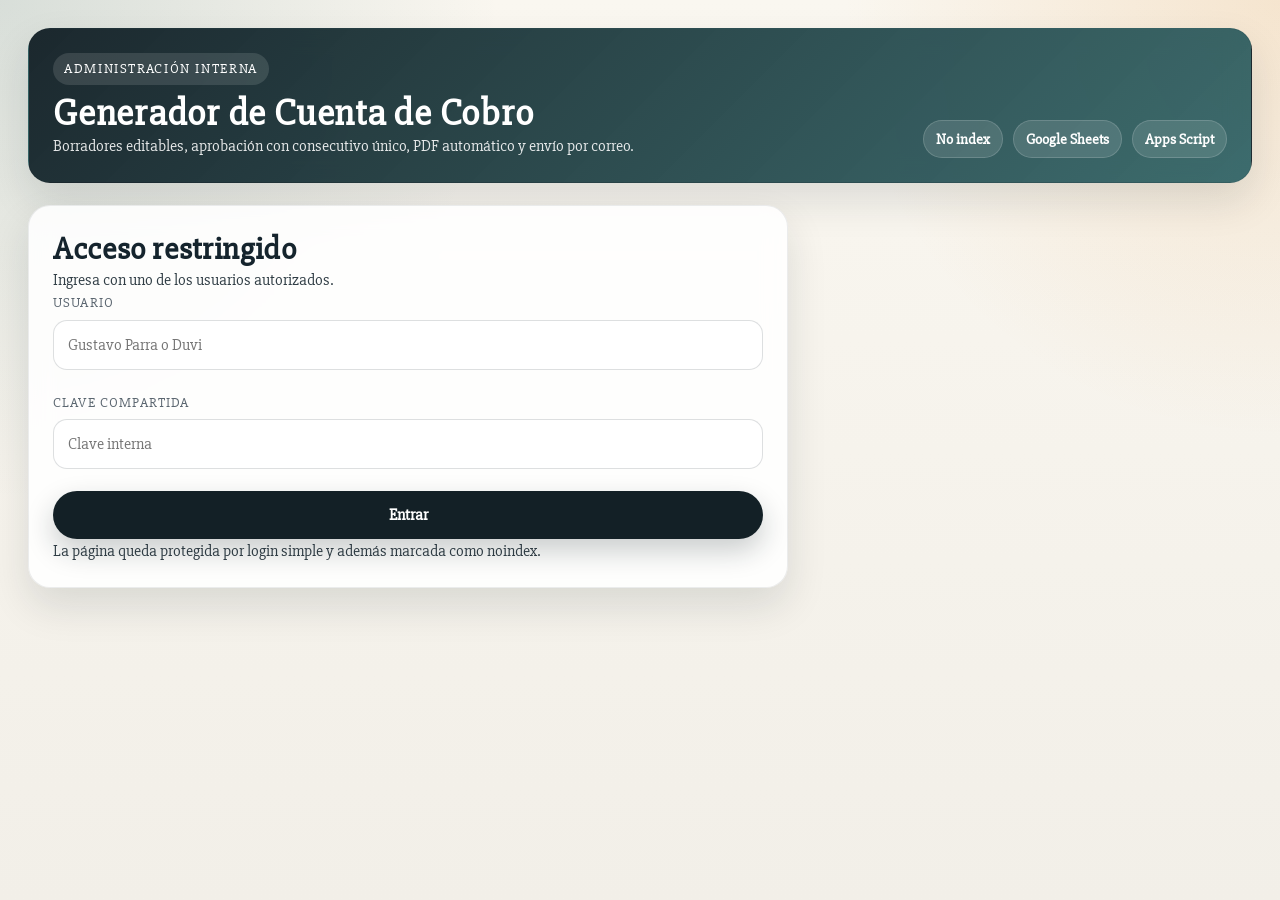
==== cuenta-de-cobro.html @ 420355d1 "Add files via upload Adding Cuenta de Cobro development (Copilot Studio)" ====
<!DOCTYPE html>
<html lang="es">
<head>
	<meta charset="utf-8">
	<meta name="viewport" content="width=device-width, initial-scale=1">
	<meta name="robots" content="noindex, nofollow">
	<meta name="author" content="GAPT Servicios">
	<title>Cuenta de Cobro Interna | GAPT Servicios</title>
	<link rel="stylesheet" href="CSS/bootstrap/css/bootstrap.min.css">
	<link rel="stylesheet" href="CSS/cuenta-de-cobro.css">
</head>
<body class="gapt-admin-body">
	<main class="admin-shell">
		<section class="admin-hero card-panel">
			<div class="hero-copy">
				<span class="eyebrow">Administración interna</span>
				<h1>Generador de Cuenta de Cobro</h1>
				<p>
					Borradores editables, aprobación con consecutivo único, PDF automático y envío por correo.
				</p>
			</div>
			<div class="hero-badges">
				<div class="badge-chip">No index</div>
				<div class="badge-chip">Google Sheets</div>
				<div class="badge-chip">Apps Script</div>
			</div>
		</section>

		<section id="loginView" class="card-panel login-panel">
			<div class="panel-title">
				<h2>Acceso restringido</h2>
				<p>Ingresa con uno de los usuarios autorizados.</p>
			</div>
			<form id="loginForm" class="grid-form">
				<label>
					<span>Usuario</span>
					<input id="loginUser" name="loginUser" type="text" autocomplete="username" required placeholder="Gustavo Parra o Duvi">
				</label>
				<label>
					<span>Clave compartida</span>
					<input id="loginPassword" name="loginPassword" type="password" autocomplete="current-password" required placeholder="Clave interna">
				</label>
				<button class="action-btn primary" type="submit">Entrar</button>
			</form>
			<p class="microcopy">La página queda protegida por login simple y además marcada como noindex.</p>
		</section>

		<section id="appView" class="app-grid" hidden>
			<aside class="card-panel side-panel">
				<div class="panel-title compact">
					<h2>Sesión activa</h2>
					<p id="sessionLabel">—</p>
				</div>
				<div class="summary-box">
					<div class="summary-label">Estado del borrador</div>
					<div id="draftStatePill" class="summary-pill">Borrador</div>
				</div>
				<div class="summary-box">
					<div class="summary-label">Consecutivo</div>
					<div id="consecutiveLabel" class="summary-value">Pendiente</div>
				</div>
				<div class="summary-box">
					<div class="summary-label">Beneficiario</div>
					<div class="summary-value small">
						Gustavo Adolfo Parra Trujillo<br>
						CC 1.019.014.761<br>
						Nequi 3228927995
					</div>
				</div>
				<div class="side-actions">
					<button id="newDraftBtn" class="action-btn secondary" type="button">Nuevo borrador</button>
					<button id="logoutBtn" class="action-btn ghost" type="button">Cerrar sesión</button>
				</div>
			</aside>

			<section class="card-panel form-panel">
				<div class="panel-title compact">
					<h2>Datos de la cuenta</h2>
					<p>Completa el formulario, guarda el borrador y aprueba cuando esté listo.</p>
				</div>
				<div id="alertBox" class="alert-box" hidden></div>
				<form id="accountForm" class="account-form" autocomplete="off">
					<input type="hidden" id="recordId" name="recordId">
					<div class="section-card">
						<h3>Contratante</h3>
						<div class="grid-form cols-2">
							<label><span>Nombre completo</span><input id="contratante_nombre" required></label>
							<label><span>Cédula</span><input id="contratante_cedula" required></label>
							<label><span>Email</span><input id="contratante_email" type="email" required></label>
							<label><span>Celular</span><input id="contratante_celular" required></label>
							<label><span>Forma de pago</span><input id="contratante_forma_pago" required placeholder="Nequi, transferencia, efectivo"></label>
							<label><span>Fecha de pago</span><input id="contratante_fecha_pago" required placeholder="Ej. 20/07/2026"></label>
							<label class="span-2"><span>Proyecto (opcional)</span><input id="contratante_proyecto" placeholder="Nombre de edificio o administración"></label>
							<label class="checkbox-field span-2">
								<input id="responsable_iva" type="checkbox">
								<span>Responsable de IVA</span>
							</label>
						</div>
					</div>

					<div class="section-card">
						<div class="section-head">
							<h3>Servicios</h3>
							<button id="addServiceBtn" class="action-btn secondary small-btn" type="button">Agregar servicio</button>
						</div>
						<div class="table-wrap">
							<table class="services-table">
								<thead>
									<tr>
										<th>Concepto</th>
										<th>Descripción</th>
										<th>Cantidad</th>
										<th>Valor unitario</th>
										<th>Total</th>
										<th></th>
									</tr>
								</thead>
								<tbody id="servicesBody"></tbody>
							</table>
						</div>
					</div>

					<div class="section-card totals-card">
						<div class="grid-form cols-3 totals-grid">
							<div class="metric-box">
								<span>Total valor facturado</span>
								<strong id="totalFacturado">$0</strong>
							</div>
							<label>
								<span>Total abono</span>
								<input id="total_abono" type="number" min="0" step="1" value="0" required>
							</label>
							<div class="metric-box">
								<span>Total valor pendiente</span>
								<strong id="totalPendiente">$0</strong>
							</div>
						</div>
					</div>

					<div class="section-card">
						<h3>Garantía y nota legal</h3>
						<div class="grid-form cols-1">
							<label>
								<span>Garantía</span>
								<textarea id="garantia" rows="3"></textarea>
							</label>
							<div class="readonly-note">
								<span>Texto legal fijo</span>
								<p>Por favor abstenerse de hacer retención en la fuente, estos valores son declarados por contador personal</p>
							</div>
						</div>
					</div>

					<div class="action-row">
						<button id="saveDraftBtn" class="action-btn secondary" type="submit">Guardar borrador</button>
						<button id="approveBtn" class="action-btn primary" type="button">Aprobar y enviar</button>
					</div>
				</form>
			</section>

			<section class="card-panel records-panel">
				<div class="panel-title compact">
					<h2>Registros</h2>
					<p>Borradores editables y cuentas ya aprobadas.</p>
				</div>
				<div class="table-wrap">
					<table class="records-table">
						<thead>
							<tr>
								<th>No.</th>
								<th>Contratante</th>
								<th>Estado</th>
								<th>Creación</th>
								<th>Acciones</th>
							</tr>
						</thead>
						<tbody id="recordsBody"></tbody>
					</table>
				</div>
			</section>
		</section>
	</main>

	<script>
		window.GAPT_COBRO_CONFIG = {
			appUrl: 'REEMPLAZAR_CON_URL_DEL_WEB_APP_DE_APPS_SCRIPT',
			organizationEmail: 'gaptservicios@gmail.com'
		};
	</script>
	<script src="JS/cuenta-de-cobro.js"></script>
</body>
</html>
---- CSS/cuenta-de-cobro.css ----
@font-face {
	font-family: "Slabo";
	src: url("../fonts/Slabo27px-Regular.ttf") format("truetype");
}

:root {
	--page-bg: #f2efe8;
	--panel-bg: rgba(255, 255, 255, 0.88);
	--panel-border: rgba(19, 32, 38, 0.08);
	--text-main: #15242d;
	--text-soft: #5b6670;
	--brand: #132026;
	--accent: #d97706;
	--accent-2: #285e61;
	--success: #157347;
	--danger: #b42318;
	--shadow: 0 18px 40px rgba(19, 32, 38, 0.12);
	--radius: 22px;
}

* {
	box-sizing: border-box;
}

body.gapt-admin-body {
	margin: 0;
	min-height: 100vh;
	font-family: "Slabo", Georgia, serif;
	color: var(--text-main);
	background:
		radial-gradient(circle at top left, rgba(40, 94, 97, 0.16), transparent 32%),
		radial-gradient(circle at top right, rgba(217, 119, 6, 0.14), transparent 28%),
		linear-gradient(180deg, #faf7f0 0%, var(--page-bg) 100%);
}

.admin-shell {
	max-width: 1400px;
	margin: 0 auto;
	padding: 28px;
	display: grid;
	gap: 22px;
}

.card-panel {
	background: var(--panel-bg);
	backdrop-filter: blur(12px);
	border: 1px solid var(--panel-border);
	border-radius: var(--radius);
	box-shadow: var(--shadow);
	padding: 24px;
}

.admin-hero {
	display: flex;
	justify-content: space-between;
	align-items: end;
	gap: 18px;
	background: linear-gradient(135deg, rgba(19, 32, 38, 0.96), rgba(40, 94, 97, 0.9));
	color: #fff;
}

.hero-copy h1,
.panel-title h2,
.section-card h3 {
	margin: 0;
	font-weight: 700;
	letter-spacing: 0.02em;
}

.hero-copy h1 {
	font-size: clamp(2rem, 3vw, 3.1rem);
	line-height: 1.05;
	margin-top: 8px;
}

.hero-copy p,
.panel-title p,
.microcopy,
.summary-value,
.readonly-note p,
.summary-label {
	margin: 0;
	color: inherit;
	opacity: 0.88;
}

.eyebrow {
	display: inline-flex;
	align-items: center;
	padding: 6px 11px;
	border-radius: 999px;
	background: rgba(255, 255, 255, 0.12);
	font-size: 0.85rem;
	letter-spacing: 0.12em;
	text-transform: uppercase;
}

.hero-badges,
.side-actions,
.action-row,
.section-head {
	display: flex;
	flex-wrap: wrap;
	gap: 10px;
}

.badge-chip,
.summary-pill {
	display: inline-flex;
	align-items: center;
	justify-content: center;
	padding: 7px 12px;
	border-radius: 999px;
	font-size: 0.92rem;
	font-weight: 700;
}

.badge-chip {
	background: rgba(255, 255, 255, 0.12);
	border: 1px solid rgba(255, 255, 255, 0.16);
}

.app-grid {
	display: grid;
	grid-template-columns: 320px minmax(0, 1fr);
	gap: 22px;
	align-items: start;
}

.side-panel {
	position: sticky;
	top: 18px;
}

.panel-title.compact {
	margin-bottom: 16px;
}

.panel-title.compact p {
	font-size: 0.97rem;
	color: var(--text-soft);
}

.summary-box {
	padding: 14px 0;
	border-top: 1px solid rgba(19, 32, 38, 0.08);
	display: grid;
	gap: 4px;
}

.summary-label {
	font-size: 0.9rem;
	text-transform: uppercase;
	letter-spacing: 0.08em;
	color: var(--text-soft);
}

.summary-value {
	color: var(--text-main);
	font-size: 1.02rem;
}

.summary-value.small {
	font-size: 0.95rem;
	line-height: 1.45;
}

.summary-pill {
	width: fit-content;
	background: rgba(217, 119, 6, 0.12);
	color: var(--accent);
}

.grid-form {
	display: grid;
	gap: 14px;
}

.grid-form.cols-2 {
	grid-template-columns: repeat(2, minmax(0, 1fr));
}

.grid-form.cols-3 {
	grid-template-columns: repeat(3, minmax(0, 1fr));
}

.grid-form.cols-1 {
	grid-template-columns: 1fr;
}

.grid-form label,
.readonly-note,
.metric-box {
	display: grid;
	gap: 6px;
}

.grid-form label span,
.readonly-note span,
.metric-box span {
	font-size: 0.9rem;
	text-transform: uppercase;
	letter-spacing: 0.08em;
	color: var(--text-soft);
}

.grid-form input,
.grid-form textarea {
	width: 100%;
	border-radius: 14px;
	border: 1px solid rgba(19, 32, 38, 0.14);
	padding: 12px 14px;
	font-family: inherit;
	font-size: 1rem;
	background: rgba(255, 255, 255, 0.96);
	color: var(--text-main);
	outline: none;
}

.grid-form textarea {
	resize: vertical;
}

.grid-form input:focus,
.grid-form textarea:focus {
	border-color: rgba(40, 94, 97, 0.55);
	box-shadow: 0 0 0 3px rgba(40, 94, 97, 0.12);
}

.checkbox-field {
	grid-template-columns: auto 1fr;
	align-items: center;
	gap: 10px;
	padding: 12px 14px;
	border-radius: 14px;
	border: 1px solid rgba(19, 32, 38, 0.12);
	background: rgba(255, 255, 255, 0.92);
}

.checkbox-field input {
	width: 18px;
	height: 18px;
}

.span-2 {
	grid-column: span 2;
}

.section-card {
	padding: 18px;
	border-radius: 18px;
	border: 1px solid rgba(19, 32, 38, 0.08);
	background: rgba(255, 255, 255, 0.68);
	display: grid;
	gap: 14px;
	margin-bottom: 16px;
}

.section-card h3 {
	font-size: 1.4rem;
}

.section-head {
	justify-content: space-between;
	align-items: center;
}

.table-wrap {
	overflow-x: auto;
}

.services-table,
.records-table {
	width: 100%;
	border-collapse: collapse;
	min-width: 760px;
}

.services-table th,
.services-table td,
.records-table th,
.records-table td {
	padding: 10px 12px;
	border-bottom: 1px solid rgba(19, 32, 38, 0.08);
	vertical-align: top;
	text-align: left;
}

.services-table th,
.records-table th {
	font-size: 0.86rem;
	text-transform: uppercase;
	letter-spacing: 0.08em;
	color: var(--text-soft);
}

.service-input,
.service-textarea,
.service-number {
	width: 100%;
	border-radius: 12px;
	border: 1px solid rgba(19, 32, 38, 0.14);
	padding: 10px 12px;
	font-family: inherit;
	font-size: 0.97rem;
}

.service-textarea {
	min-height: 44px;
	resize: vertical;
}

.service-row-total {
	font-weight: 700;
	white-space: nowrap;
}

.row-remove-btn {
	border: 0;
	background: rgba(180, 35, 24, 0.1);
	color: var(--danger);
	border-radius: 999px;
	padding: 8px 11px;
	font-weight: 700;
	cursor: pointer;
}

.metric-box {
	padding: 18px;
	border-radius: 18px;
	background: linear-gradient(180deg, rgba(255, 255, 255, 0.9), rgba(245, 242, 235, 0.9));
	border: 1px solid rgba(19, 32, 38, 0.08);
}

.metric-box strong {
	font-size: 1.5rem;
	color: var(--brand);
}

.readonly-note {
	padding: 14px;
	border-radius: 14px;
	background: rgba(19, 32, 38, 0.05);
}

.readonly-note p {
	color: var(--text-main);
	line-height: 1.5;
}

.action-btn {
	border: 0;
	border-radius: 999px;
	padding: 12px 18px;
	font-family: inherit;
	font-weight: 700;
	cursor: pointer;
	transition: transform 0.15s ease, box-shadow 0.15s ease, background 0.15s ease;
}

.action-btn:hover {
	transform: translateY(-1px);
}

.action-btn.primary {
	background: var(--brand);
	color: #fff;
	box-shadow: 0 12px 28px rgba(19, 32, 38, 0.22);
}

.action-btn.secondary {
	background: rgba(40, 94, 97, 0.12);
	color: var(--accent-2);
}

.action-btn.ghost {
	background: transparent;
	border: 1px solid rgba(19, 32, 38, 0.16);
	color: var(--text-main);
}

.action-btn.small-btn {
	padding: 10px 14px;
}

.action-row {
	justify-content: flex-end;
}

.alert-box {
	padding: 14px 16px;
	border-radius: 14px;
	border: 1px solid transparent;
	font-weight: 700;
}

.alert-box.success {
	background: rgba(21, 115, 71, 0.12);
	color: var(--success);
	border-color: rgba(21, 115, 71, 0.18);
}

.alert-box.error {
	background: rgba(180, 35, 24, 0.1);
	color: var(--danger);
	border-color: rgba(180, 35, 24, 0.18);
}

.login-panel {
	max-width: 760px;
}

.records-panel {
	grid-column: 1 / -1;
}

.status-tag {
	display: inline-flex;
	align-items: center;
	justify-content: center;
	padding: 5px 10px;
	border-radius: 999px;
	font-size: 0.85rem;
	font-weight: 700;
}

.status-tag.draft {
	background: rgba(40, 94, 97, 0.12);
	color: var(--accent-2);
}

.status-tag.approved {
	background: rgba(21, 115, 71, 0.12);
	color: var(--success);
}

.records-actions {
	display: flex;
	gap: 8px;
	flex-wrap: wrap;
}

.inline-link {
	border: 0;
	background: transparent;
	color: var(--accent-2);
	font-weight: 700;
	cursor: pointer;
	padding: 0;
}

@media (max-width: 1100px) {
	.app-grid {
		grid-template-columns: 1fr;
	}

	.side-panel {
		position: static;
}
}

@media (max-width: 820px) {
	.admin-shell {
		padding: 16px;
	}

	.admin-hero {
		flex-direction: column;
		align-items: flex-start;
	}

	.grid-form.cols-2,
	.grid-form.cols-3 {
		grid-template-columns: 1fr;
}

	.span-2 {
		grid-column: auto;
}

	.action-row,
	.side-actions {
		justify-content: stretch;
}

	.action-row .action-btn,
	.side-actions .action-btn,
	.section-head .action-btn {
		width: 100%;
	}
}
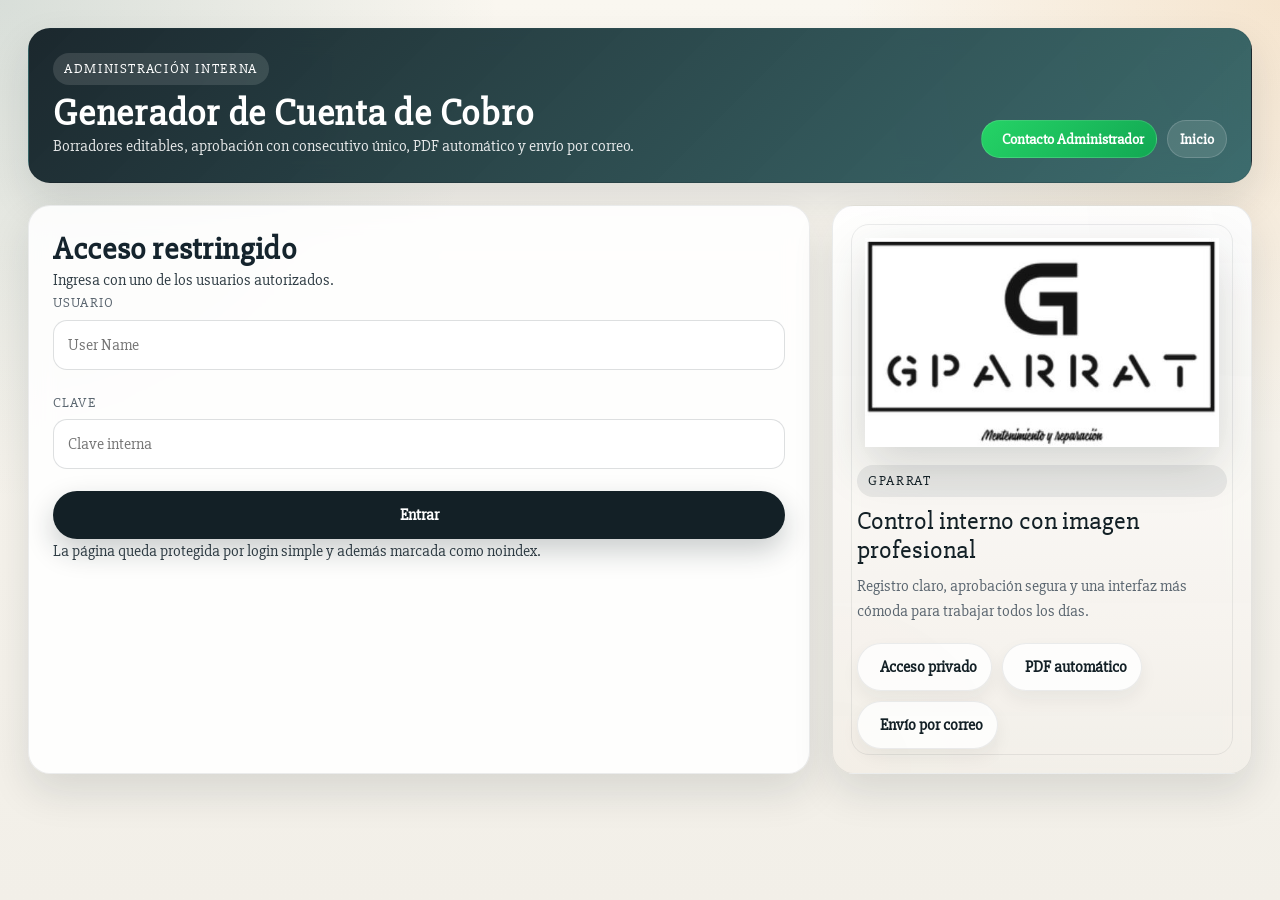
==== commit aeccef4f: "Add files via upload Improving visuals for Cuenta de Cobro and Index." ====
--- a/cuenta-de-cobro.html
+++ b/cuenta-de-cobro.html
@@ -20,29 +20,62 @@
 				</p>
 			</div>
 			<div class="hero-badges">
-				<div class="badge-chip">No index</div>
-				<div class="badge-chip">Google Sheets</div>
-				<div class="badge-chip">Apps Script</div>
+				<a class="badge-chip badge-link badge-link-whatsapp" target="_blank" title="Contact Us On WhatsApp" 
+				   href="https://wa.me/573123077502?text=¡Hola!%20Quisiera%20saber%20más%20del%20servicio%20de%20mantenimiento."
+				   id="whatsapplink">
+					<i class="bi bi-whatsapp"></i>
+					Contacto Administrador
+				</a>
+				<a class="badge-chip badge-link" href="index.html">Inicio</a>
 			</div>
 		</section>
 
-		<section id="loginView" class="card-panel login-panel">
-			<div class="panel-title">
-				<h2>Acceso restringido</h2>
-				<p>Ingresa con uno de los usuarios autorizados.</p>
-			</div>
-			<form id="loginForm" class="grid-form">
-				<label>
-					<span>Usuario</span>
-					<input id="loginUser" name="loginUser" type="text" autocomplete="username" required placeholder="Gustavo Parra o Duvi">
-				</label>
-				<label>
-					<span>Clave compartida</span>
-					<input id="loginPassword" name="loginPassword" type="password" autocomplete="current-password" required placeholder="Clave interna">
-				</label>
-				<button class="action-btn primary" type="submit">Entrar</button>
-			</form>
-			<p class="microcopy">La página queda protegida por login simple y además marcada como noindex.</p>
+		<section class="auth-grid">
+			<section id="loginView" class="card-panel login-panel">
+				<div class="panel-title">
+					<h2>Acceso restringido</h2>
+					<p>Ingresa con uno de los usuarios autorizados.</p>
+				</div>
+				<form id="loginForm" class="grid-form">
+					<label>
+						<span>Usuario</span>
+						<input id="loginUser" name="loginUser" type="text" autocomplete="username" required placeholder="User Name">
+					</label>
+					<label>
+						<span>Clave</span>
+						<input id="loginPassword" name="loginPassword" type="password" autocomplete="current-password" required placeholder="Clave interna">
+					</label>
+					<button class="action-btn primary" type="submit">Entrar</button>
+				</form>
+				<p class="microcopy">La página queda protegida por login simple y además marcada como noindex.</p>
+			</section>
+
+			<aside class="card-panel login-brand-panel" aria-label="Panel de marca">
+				<div class="brand-art">
+					<img src="IMG/Logo sample.JPG" alt="Logo GPARRAT">
+				</div>
+				<div class="brand-copy">
+					<span class="eyebrow eyebrow-dark">GPARRAT</span>
+					<h2>Control interno con imagen profesional</h2>
+					<p>
+						Registro claro, aprobación segura y una interfaz más cómoda para trabajar todos los días.
+					</p>
+				</div>
+				<div class="brand-features">
+					<div class="feature-pill">
+						<i class="bi bi-shield-lock-fill"></i>
+						Acceso privado
+					</div>
+					<div class="feature-pill">
+						<i class="bi bi-file-earmark-pdf-fill"></i>
+						PDF automático
+					</div>
+					<div class="feature-pill">
+						<i class="bi bi-envelope-paper-fill"></i>
+						Envío por correo
+					</div>
+				</div>
+			</aside>
 		</section>
 
 		<section id="appView" class="app-grid" hidden>
@@ -183,7 +216,7 @@
 
 	<script>
 		window.GAPT_COBRO_CONFIG = {
-			appUrl: 'REEMPLAZAR_CON_URL_DEL_WEB_APP_DE_APPS_SCRIPT',
+			appUrl: 'https://script.google.com/macros/s/AKfycbySNsk295rU1U1uxSM1Gu6ZDkI9kgdg1iyLWNnC9hlgdPPuZSV6QmGKsYO3NLYXCTrJ/exec',
 			organizationEmail: 'gaptservicios@gmail.com'
 		};
 	</script>
--- a/CSS/cuenta-de-cobro.css
+++ b/CSS/cuenta-de-cobro.css
@@ -120,6 +120,36 @@
 	border: 1px solid rgba(255, 255, 255, 0.16);
 }
 
+.badge-link {
+	text-decoration: none;
+	color: inherit;
+	gap: 8px;
+	transition: transform 0.2s ease, box-shadow 0.2s ease, background 0.2s ease;
+}
+
+.badge-link:hover {
+	transform: translateY(-1px);
+	box-shadow: 0 10px 22px rgba(19, 32, 38, 0.18);
+	color: inherit;
+}
+
+.badge-link i {
+	font-size: 1rem;
+}
+
+.badge-link-whatsapp {
+	background: linear-gradient(135deg, #25d366, #12a853);
+	color: #fff;
+	border-color: rgba(255, 255, 255, 0.14);
+}
+
+.auth-grid {
+	display: grid;
+	grid-template-columns: minmax(360px, 1fr) minmax(320px, 420px);
+	gap: 22px;
+	align-items: stretch;
+}
+
 .app-grid {
 	display: grid;
 	grid-template-columns: 320px minmax(0, 1fr);
@@ -407,7 +437,97 @@
 }
 
 .login-panel {
-	max-width: 760px;
+	min-height: 100%;
+	display: grid;
+	align-content: start;
+}
+
+.login-brand-panel {
+	position: relative;
+	overflow: hidden;
+	background:
+		linear-gradient(180deg, rgba(255, 255, 255, 0.94), rgba(242, 239, 232, 0.92)),
+		radial-gradient(circle at top right, rgba(40, 94, 97, 0.12), transparent 32%),
+		radial-gradient(circle at bottom left, rgba(217, 119, 6, 0.12), transparent 30%);
+	display: grid;
+	gap: 18px;
+	align-content: center;
+}
+
+.login-brand-panel::before {
+	content: "";
+	position: absolute;
+	inset: 18px;
+	border-radius: 18px;
+	border: 1px solid rgba(19, 32, 38, 0.08);
+	pointer-events: none;
+}
+
+.brand-art {
+	position: relative;
+	z-index: 1;
+	padding: 8px 8px 0;
+	display: flex;
+	justify-content: center;
+	align-items: center;
+}
+
+.brand-art img {
+	max-width: 100%;
+	height: auto;
+	max-height: 220px;
+	filter: drop-shadow(0 18px 24px rgba(19, 32, 38, 0.16));
+}
+
+.brand-copy,
+.brand-features {
+	position: relative;
+	z-index: 1;
+}
+
+.brand-copy {
+	display: grid;
+	gap: 10px;
+	text-align: left;
+}
+
+.eyebrow-dark {
+	background: rgba(19, 32, 38, 0.08);
+	color: var(--brand);
+}
+
+.brand-copy h2 {
+	margin: 0;
+	font-size: clamp(1.5rem, 2vw, 2.2rem);
+	line-height: 1.1;
+	color: var(--brand);
+}
+
+.brand-copy p {
+	margin: 0;
+	color: var(--text-soft);
+	font-size: 1rem;
+	line-height: 1.6;
+}
+
+.brand-features {
+	display: flex;
+	flex-wrap: wrap;
+	gap: 10px;
+}
+
+.feature-pill {
+	display: inline-flex;
+	align-items: center;
+	gap: 8px;
+	padding: 11px 14px;
+	border-radius: 999px;
+	background: rgba(255, 255, 255, 0.8);
+	border: 1px solid rgba(19, 32, 38, 0.08);
+	box-shadow: 0 8px 18px rgba(19, 32, 38, 0.06);
+	font-weight: 700;
+	color: var(--brand);
+	white-space: nowrap;
 }
 
 .records-panel {
@@ -450,6 +570,10 @@
 }
 
 @media (max-width: 1100px) {
+	.auth-grid {
+		grid-template-columns: 1fr;
+	}
+
 	.app-grid {
 		grid-template-columns: 1fr;
 	}
@@ -464,6 +588,10 @@
 		padding: 16px;
 	}
 
+	.login-brand-panel {
+		padding: 20px;
+	}
+
 	.admin-hero {
 		flex-direction: column;
 		align-items: flex-start;
@@ -485,7 +613,8 @@
 
 	.action-row .action-btn,
 	.side-actions .action-btn,
-	.section-head .action-btn {
+	.section-head .action-btn,
+	.auth-grid .action-btn {
 		width: 100%;
 	}
 }
